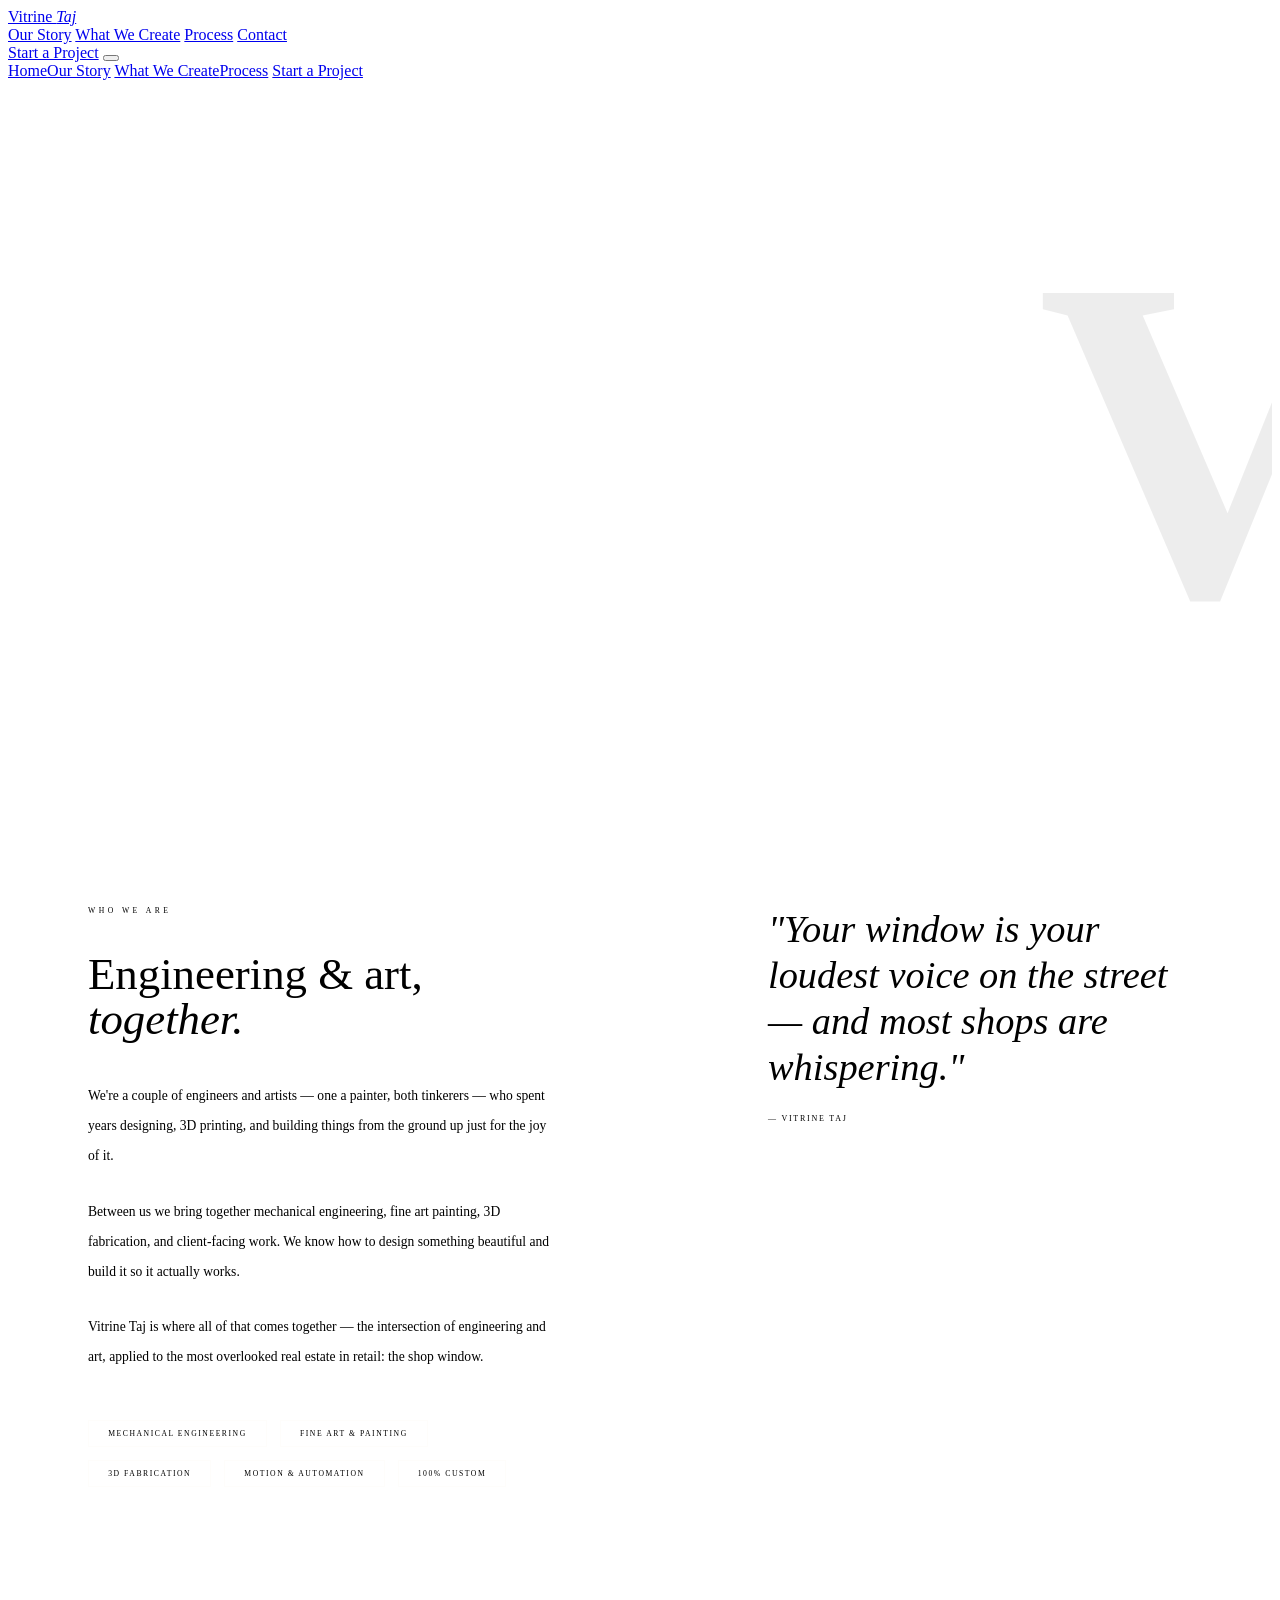
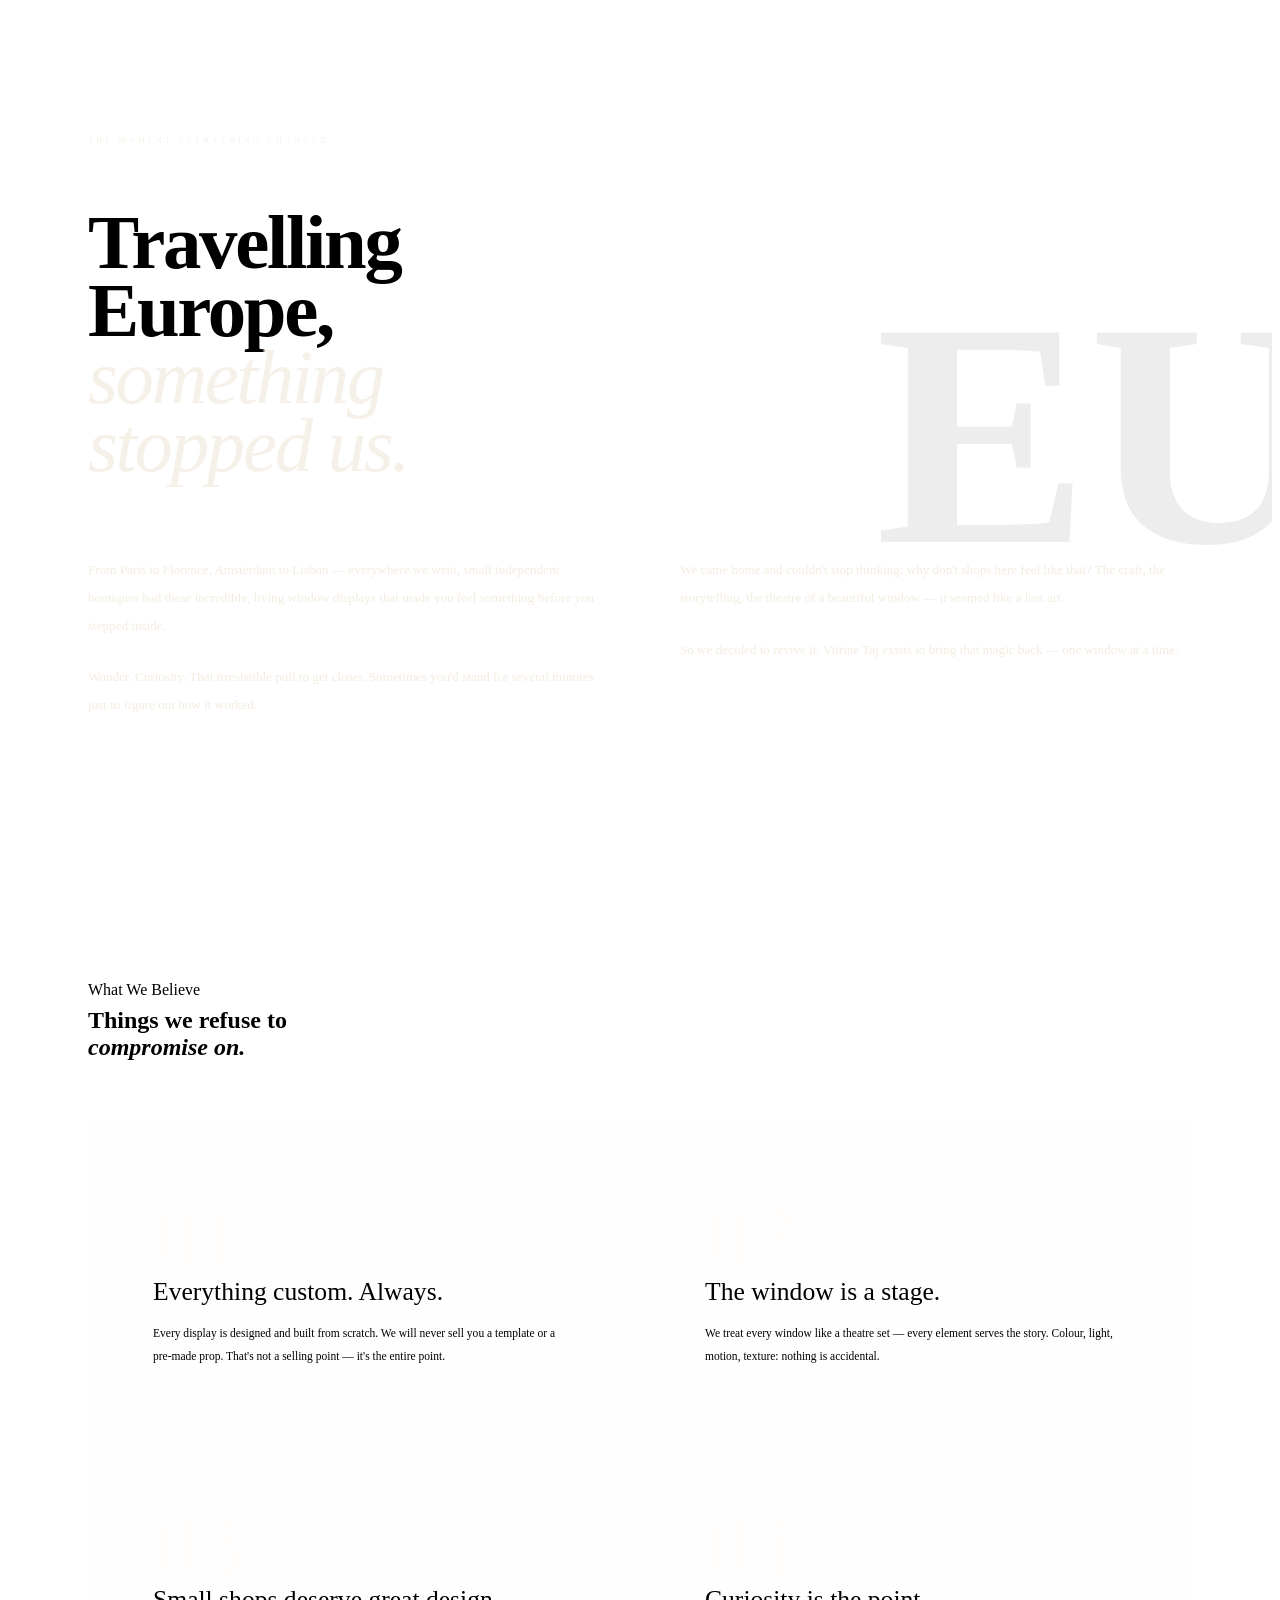
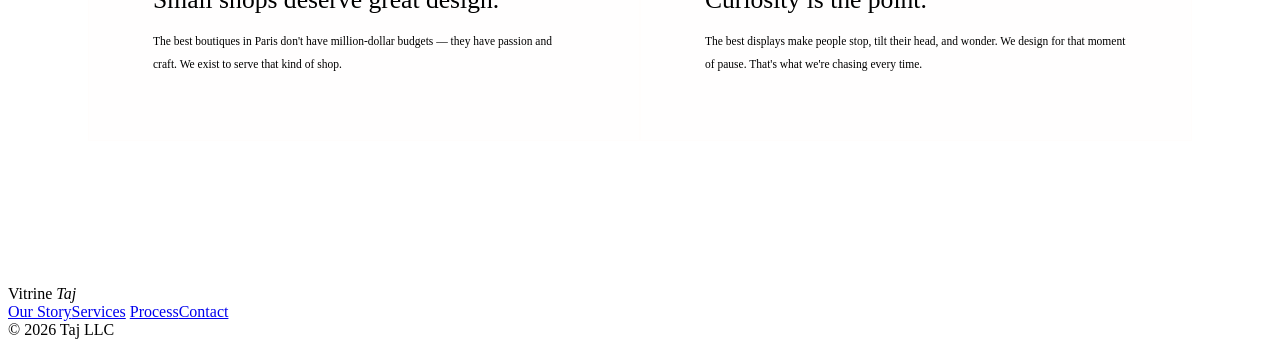
==== about.html @ 1ef47dd2 "Add files via upload" ====
<!DOCTYPE html>
<html lang="en">
<head>
<meta charset="UTF-8">
<meta name="viewport" content="width=device-width, initial-scale=1.0">
<title>Our Story — Vitrine Taj</title>
<link rel="stylesheet" href="css/styles.css">
<style>
/* HERO — orange background with big black type */
.about-hero {
  background: var(--orange);
  min-height: 80vh; padding: calc(var(--nav-h) + 5rem) 5rem 7rem;
  display: flex; flex-direction: column; justify-content: flex-end;
  position: relative; overflow: hidden;
  clip-path: polygon(0 0, 100% 0, 100% 94%, 0 100%);
}
.about-hero__ghost {
  position: absolute; font-family: var(--serif); font-size: 36vw;
  font-weight: 700; color: rgba(0,0,0,.07); line-height: 1;
  top: 50%; right: -5rem; transform: translateY(-50%);
  pointer-events: none; letter-spacing: -.04em;
}
.about-hero__label {
  font-size: .48rem; letter-spacing: .45em; text-transform: uppercase;
  color: rgba(240,232,216,.7); display: block; margin-bottom: 2rem;
  opacity: 0; animation: riseIn .7s .3s forwards;
}
.about-hero h1 {
  font-family: var(--serif);
  font-size: clamp(4rem, 9vw, 13rem);
  font-weight: 700; line-height: .85; letter-spacing: -.04em;
  color: var(--cream);
  opacity: 0; animation: riseIn .9s .5s forwards;
}
.about-hero h1 em { font-style: italic; font-weight: 400; color: rgba(240,232,216,.65); }

/* Origin story — editorial column */
.origin {
  padding: 9rem 5rem;
  display: grid; grid-template-columns: 1fr 1fr;
  gap: 10rem; align-items: start;
  background: var(--ink);
  position: relative; z-index: 2;
  margin-top: -3vw;
}
.origin__label { font-size:.48rem;letter-spacing:.45em;text-transform:uppercase;color:var(--blue);display:block;margin-bottom:1.5rem; }
.origin__title {
  font-family: var(--serif);
  font-size: clamp(2rem,3.5vw,4.5rem); font-weight: 400; line-height: 1.0;
}
.origin__title em { font-style:italic; color:var(--gold); }
.origin__body { font-size:.85rem;line-height:2.2;color:var(--muted-lt);margin-top:2.5rem; }
.origin__body p+p { margin-top:1.6rem; }
.origin__body strong { color:var(--cream);font-weight:400; }

/* Pull quote — large italic */
.big-quote {
  font-family: var(--serif);
  font-size: clamp(1.8rem,3vw,4rem);
  font-style: italic; font-weight: 400;
  line-height: 1.2; color: var(--cream);
  padding-left: 3rem;
  border-left: 4px solid var(--orange);
}
.big-quote-attr {
  font-size:.5rem;letter-spacing:.22em;text-transform:uppercase;
  color:var(--muted);margin-top:1.5rem;padding-left:3rem;display:block;
}

/* Europe section — inverted, orange block */
.europe {
  background: var(--orange);
  padding: 9rem 5rem;
  position: relative; overflow: hidden;
  clip-path: polygon(0 4%, 100% 0, 100% 96%, 0 100%);
  margin: -3vw 0; z-index: 3;
}
.europe__ghost {
  position: absolute; font-family: var(--serif); font-size: 25vw;
  font-weight: 700; color: rgba(0,0,0,.07); line-height: 1;
  top: 50%; right: -3rem; transform: translateY(-50%);
  pointer-events: none;
}
.europe__label { font-size:.48rem;letter-spacing:.45em;text-transform:uppercase;color:rgba(240,232,216,.6);display:block;margin-bottom:2rem; }
.europe h2 {
  font-family: var(--serif);
  font-size: clamp(3rem,6vw,9rem); font-weight: 700;
  letter-spacing: -.03em; line-height: .88; color: var(--cream);
  margin-bottom: 4rem;
}
.europe h2 em { font-style:italic;font-weight:400;color:rgba(240,232,216,.6); }
.europe__body {
  display: grid; grid-template-columns: 1fr 1fr; gap: 5rem;
  font-size:.82rem; line-height:2.1; color:rgba(240,232,216,.82);
}
.europe__body p+p { margin-top:1.5rem; }
.europe__body strong { color:var(--cream);font-weight:400; }

/* Values */
.values {
  background: var(--ink-deep);
  padding: 9rem 5rem;
  position: relative; z-index: 2; margin-top: -3vw;
}
.values__grid {
  display: grid; grid-template-columns: 1fr 1fr;
  gap: 0; background: rgba(240,232,216,.04);
  margin-top: 4rem;
}
.val-card {
  padding: 4rem;
  border: 1px solid rgba(240,232,216,.06);
  position: relative; overflow: hidden;
  transition: background .3s;
}
.val-card:hover { background: rgba(240,232,216,.02); }
.val-card::after {
  content:''; position:absolute; bottom:0;left:0;right:0;height:3px;
  background:var(--orange); transform:scaleX(0);
  transition:transform .4s var(--ease); transform-origin:left;
}
.val-card:hover::after { transform:scaleX(1); }
.val-num {
  font-family: var(--serif); font-size: 6rem; font-weight: 700;
  color: rgba(240,232,216,.05); line-height: 1; margin-bottom: -.5rem;
  letter-spacing: -.04em;
}
.val-title { font-family:var(--serif);font-size:clamp(1.3rem,2vw,2rem);font-weight:400;margin-bottom:1rem;line-height:1.1; }
.val-body { font-size:.72rem;line-height:2;color:var(--muted-lt); }
.val-body strong { color:var(--cream);font-weight:400; }

/* Tags */
.tags { display:flex;flex-wrap:wrap;gap:.8rem;margin-top:3rem; }
.tag { font-size:.48rem;letter-spacing:.2em;text-transform:uppercase;padding:.5rem 1.2rem;border:1px solid rgba(240,232,216,.12);color:var(--muted-lt);transition:all .3s; }
.tag:hover { border-color:var(--orange);color:var(--cream); }

@media(max-width:1024px){
  .about-hero { padding:calc(var(--nav-h) + 3rem) 2.5rem 5rem; clip-path:none; }
  .origin { grid-template-columns:1fr;gap:4rem;padding:6rem 2.5rem;margin-top:0; }
  .europe { padding:6rem 2.5rem;clip-path:none;margin:0; }
  .europe__body { grid-template-columns:1fr;gap:0; }
  .values { padding:6rem 2.5rem;margin-top:0; }
  .values__grid { grid-template-columns:1fr; }
}
</style>
</head>
<body>
<div class="cur"></div>

<nav class="nav nav--orange">
  <a class="nav__logo" href="index.html">Vitrine <em>Taj</em></a>
  <div class="nav__links">
    <a class="nav__link" href="about.html">Our Story</a>
    <a class="nav__link" href="services.html">What We Create</a>
    <a class="nav__link" href="process.html">Process</a>
    <a class="nav__link" href="contact.html">Contact</a>
  </div>
  <a class="nav__cta btn" href="contact.html">Start a Project</a>
  <button class="nav__burger" aria-label="Menu"><span></span><span></span><span></span></button>
</nav>
<div class="nav__drawer">
  <a href="index.html">Home</a><a href="about.html">Our Story</a>
  <a href="services.html">What We Create</a><a href="process.html">Process</a>
  <a href="contact.html">Start a Project</a>
</div>

<section class="about-hero">
  <div class="about-hero__ghost">V</div>
  <span class="about-hero__label">Our Story</span>
  <h1>Built by two<br>engineers who<br><em>fell in love</em><br>with a window.</h1>
</section>

<section class="origin">
  <div class="reveal">
    <span class="origin__label">Who We Are</span>
    <h2 class="origin__title">Engineering &amp; art,<br><em>together.</em></h2>
    <div class="origin__body">
      <p>We're <strong>a couple of engineers and artists</strong> — one a painter, both tinkerers — who spent years designing, 3D printing, and building things from the ground up just for the joy of it.</p>
      <p>Between us we bring together <strong>mechanical engineering, fine art painting, 3D fabrication, and client-facing work</strong>. We know how to design something beautiful and build it so it actually works.</p>
      <p>Vitrine Taj is where all of that comes together — <strong>the intersection of engineering and art</strong>, applied to the most overlooked real estate in retail: the shop window.</p>
    </div>
    <div class="tags">
      <span class="tag">Mechanical Engineering</span>
      <span class="tag">Fine Art &amp; Painting</span>
      <span class="tag">3D Fabrication</span>
      <span class="tag">Motion &amp; Automation</span>
      <span class="tag">100% Custom</span>
    </div>
  </div>
  <div class="reveal r2">
    <div class="big-quote">"Your window is your loudest voice on the street — and most shops are whispering."</div>
    <span class="big-quote-attr">— Vitrine Taj</span>
  </div>
</section>

<section class="europe">
  <div class="europe__ghost">EU</div>
  <span class="europe__label reveal">The Moment Everything Changed</span>
  <h2 class="reveal">Travelling<br>Europe,<br><em>something<br>stopped us.</em></h2>
  <div class="europe__body">
    <div class="reveal">
      <p>From Paris to Florence, Amsterdam to Lisbon — everywhere we went, <strong>small independent boutiques had these incredible, living window displays</strong> that made you feel something before you stepped inside.</p>
      <p>Wonder. Curiosity. That irresistible pull to get closer. Sometimes you'd stand for several minutes just to figure out how it worked.</p>
    </div>
    <div class="reveal r2">
      <p>We came home and couldn't stop thinking: <strong>why don't shops here feel like that?</strong> The craft, the storytelling, the theatre of a beautiful window — it seemed like a lost art.</p>
      <p>So we decided to revive it. <strong>Vitrine Taj exists to bring that magic back — one window at a time.</strong></p>
    </div>
  </div>
</section>

<section class="values">
  <div class="reveal">
    <span class="eyebrow">What We Believe</span>
    <h2 class="display-md" style="margin-top:.5rem;">Things we refuse to<br><em>compromise on.</em></h2>
  </div>
  <div class="values__grid">
    <div class="val-card reveal">
      <div class="val-num">01</div>
      <div class="val-title">Everything custom. Always.</div>
      <div class="val-body"><strong>Every display is designed and built from scratch.</strong> We will never sell you a template or a pre-made prop. That's not a selling point — it's the entire point.</div>
    </div>
    <div class="val-card reveal r1">
      <div class="val-num">02</div>
      <div class="val-title">The window is a stage.</div>
      <div class="val-body">We treat every window like a theatre set — <strong>every element serves the story.</strong> Colour, light, motion, texture: nothing is accidental.</div>
    </div>
    <div class="val-card reveal r2">
      <div class="val-num">03</div>
      <div class="val-title">Small shops deserve great design.</div>
      <div class="val-body">The best boutiques in Paris don't have million-dollar budgets — they have passion and craft. <strong>We exist to serve that kind of shop.</strong></div>
    </div>
    <div class="val-card reveal r3">
      <div class="val-num">04</div>
      <div class="val-title">Curiosity is the point.</div>
      <div class="val-body">The best displays make people <strong>stop, tilt their head, and wonder.</strong> We design for that moment of pause. That's what we're chasing every time.</div>
    </div>
  </div>
</section>

<footer class="footer">
  <div class="footer__logo">Vitrine <em>Taj</em></div>
  <div class="footer__links">
    <a href="about.html">Our Story</a><a href="services.html">Services</a>
    <a href="process.html">Process</a><a href="contact.html">Contact</a>
  </div>
  <div class="footer__copy">© 2026 Taj LLC</div>
</footer>

<script src="js/main.js"></script>
<script>
// Nav switches from orange to dark as you scroll off the hero
const nav = document.querySelector('.nav');
const hero = document.querySelector('.about-hero');
if (nav && hero) {
  const obs = new IntersectionObserver(([e]) => {
    if (e.isIntersecting) { nav.classList.add('nav--orange'); nav.classList.remove('nav--bg'); }
    else { nav.classList.remove('nav--orange'); nav.classList.add('nav--bg'); }
  }, { threshold: 0.1 });
  obs.observe(hero);
}
</script>
</body>
</html>
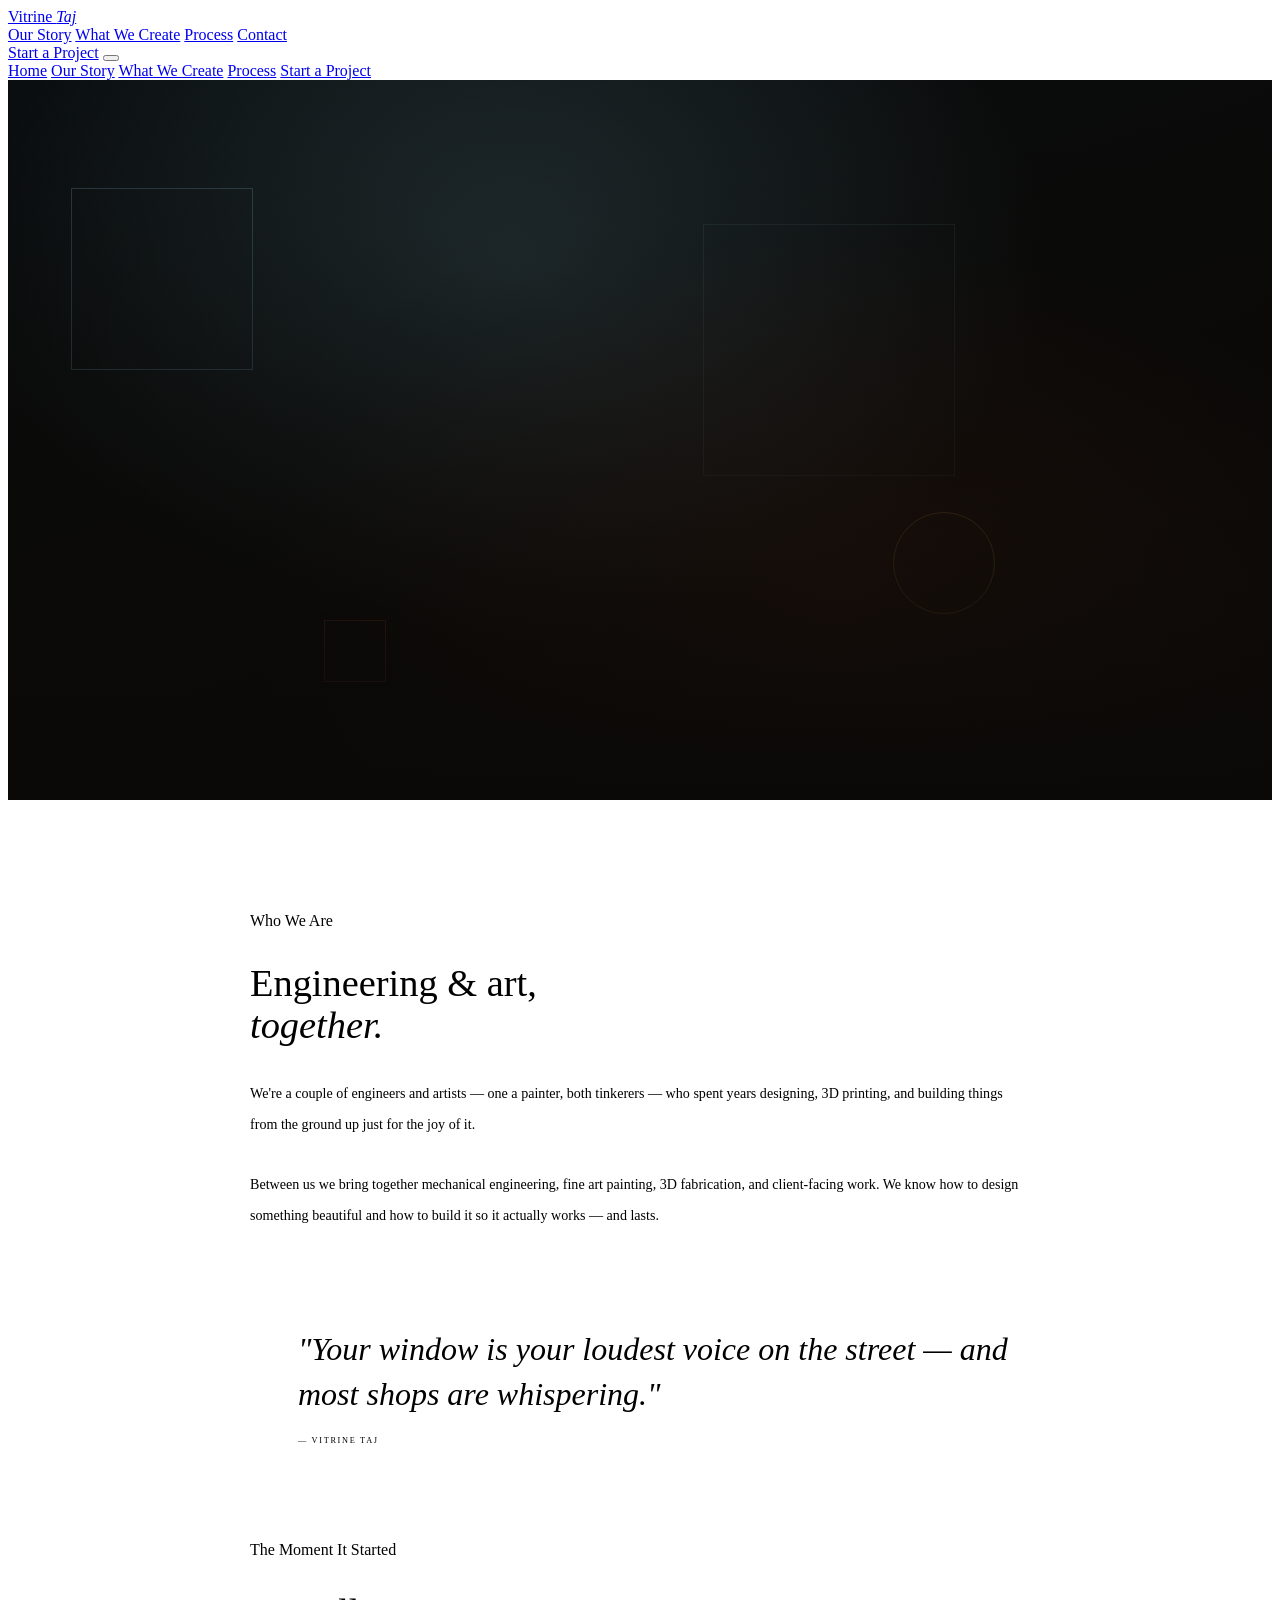
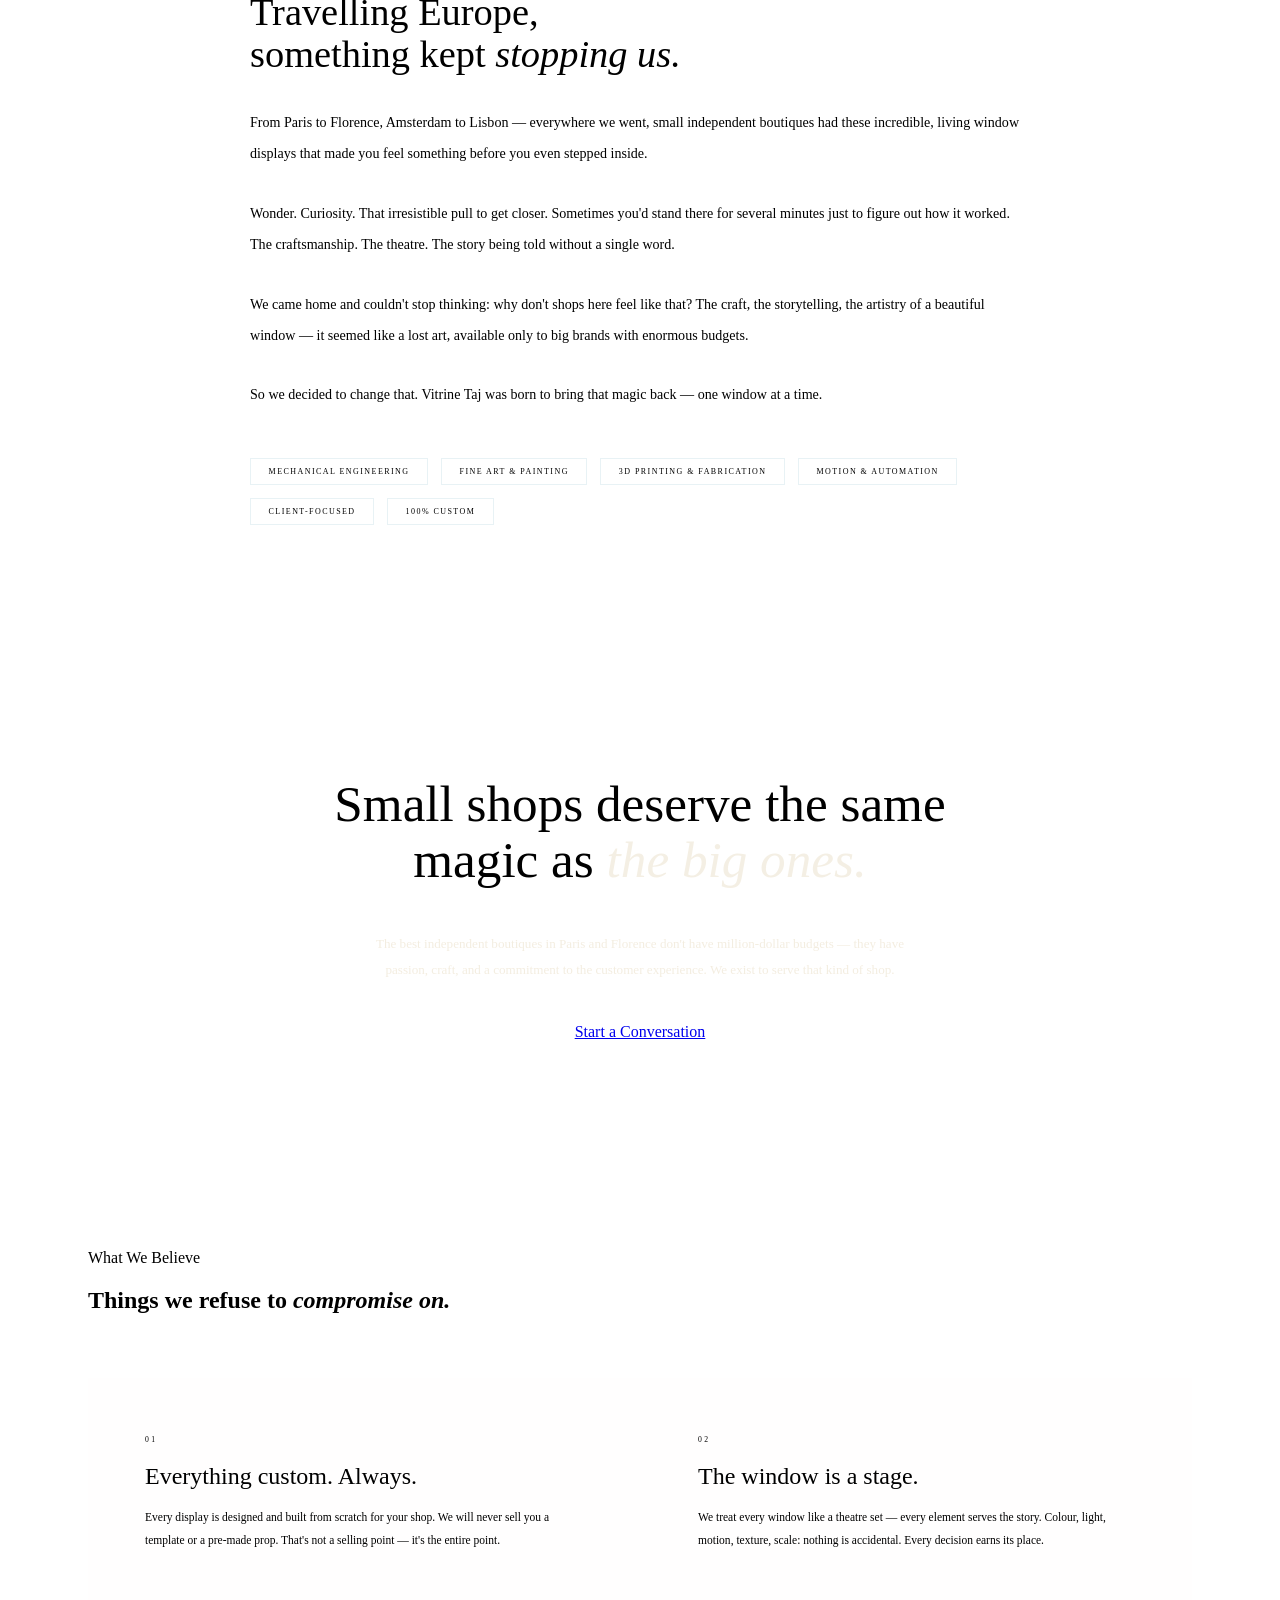
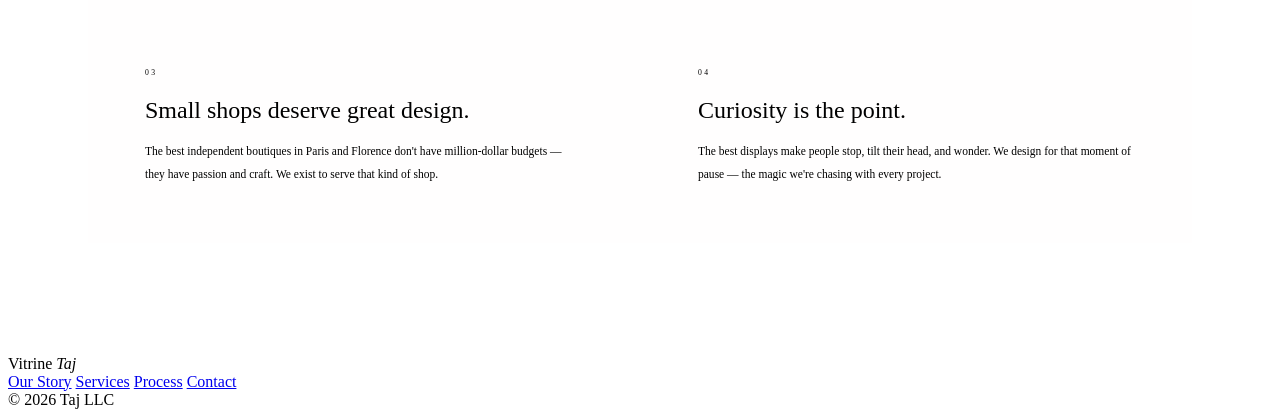
==== commit 3d31ce07: "Add files via upload" ====
--- a/about.html
+++ b/about.html
@@ -3,151 +3,147 @@
 <head>
 <meta charset="UTF-8">
 <meta name="viewport" content="width=device-width, initial-scale=1.0">
+<meta name="description" content="The story behind Vitrine Taj — two engineers and artists inspired by European shop windows.">
 <title>Our Story — Vitrine Taj</title>
 <link rel="stylesheet" href="css/styles.css">
 <style>
-/* HERO — orange background with big black type */
+
+/* Page hero — full-bleed atmospheric scene */
 .about-hero {
+  position: relative; height: 80vh; min-height: 500px;
+  display: flex; align-items: flex-end; overflow: hidden;
+}
+.about-hero__bg {
+  position: absolute; inset: 0;
+  background:
+    radial-gradient(ellipse at 40% 25%, rgba(126,184,201,0.2) 0%, transparent 50%),
+    radial-gradient(ellipse at 65% 75%, rgba(196,81,42,0.15) 0%, transparent 50%),
+    linear-gradient(160deg, #0a0e10 0%, #0a0907 60%, #100a08 100%);
+}
+/* floating shapes in hero */
+.about-hero__shape {
+  position: absolute; border: 1px solid;
+  animation: floatShape var(--d,8s) ease-in-out infinite;
+  animation-delay: var(--dl,0s);
+}
+.about-hero__grad {
+  position: absolute; inset: 0;
+  background: linear-gradient(to top, rgba(10,9,7,1) 0%, rgba(10,9,7,.5) 40%, transparent 100%);
+}
+.about-hero__content {
+  position: relative; z-index: 2; padding: 4rem 5rem; max-width: 800px;
+}
+.about-hero__label {
+  font-size: .48rem; letter-spacing: .4em; text-transform: uppercase;
+  color: var(--blue); display: block; margin-bottom: 1.4rem;
+  opacity: 0; animation: riseIn .7s .3s forwards;
+}
+.about-hero__title {
+  font-family: 'Playfair Display', serif;
+  font-size: clamp(3rem,6vw,7rem); font-weight: 400; line-height: .95;
+  opacity: 0; animation: riseIn .9s .5s forwards;
+}
+.about-hero__title em { font-style: italic; color: var(--gold); display: block; }
+
+/* Main content — editorial magazine-style reading */
+.story-body {
+  max-width: 780px; margin: 0 auto;
+  padding: 7rem 5rem;
+}
+.story-body .label { margin-bottom: 1.5rem; }
+.story-body h2 {
+  font-family: 'Playfair Display', serif;
+  font-size: clamp(1.8rem,3vw,3rem); font-weight: 400; line-height: 1.1;
+  margin-bottom: 2rem;
+}
+.story-body h2 em { font-style: italic; color: var(--gold); }
+.story-body p {
+  font-size: .88rem; line-height: 2.2; color: var(--muted-lt);
+  margin-bottom: 1.8rem;
+}
+.story-body p strong { color: var(--cream); font-weight: 400; }
+
+/* Pull quote — Moooi editorial style */
+.pull-quote {
+  border-left: 2px solid var(--orange);
+  padding: 2rem 0 2rem 3rem;
+  margin: 4rem 0;
+}
+.pull-quote__text {
+  font-family: 'Playfair Display', serif;
+  font-size: clamp(1.5rem,2.5vw,2.5rem); font-style: italic;
+  line-height: 1.4; color: var(--cream);
+}
+.pull-quote__attr {
+  font-size: .52rem; letter-spacing: .2em; text-transform: uppercase;
+  color: var(--muted); margin-top: 1.2rem; display: block;
+}
+
+/* Full-bleed interlude — orange band, like Moooi story breaks */
+.interlude {
   background: var(--orange);
-  min-height: 80vh; padding: calc(var(--nav-h) + 5rem) 5rem 7rem;
-  display: flex; flex-direction: column; justify-content: flex-end;
-  position: relative; overflow: hidden;
-  clip-path: polygon(0 0, 100% 0, 100% 94%, 0 100%);
-}
-.about-hero__ghost {
-  position: absolute; font-family: var(--serif); font-size: 36vw;
-  font-weight: 700; color: rgba(0,0,0,.07); line-height: 1;
-  top: 50%; right: -5rem; transform: translateY(-50%);
-  pointer-events: none; letter-spacing: -.04em;
-}
-.about-hero__label {
-  font-size: .48rem; letter-spacing: .45em; text-transform: uppercase;
-  color: rgba(240,232,216,.7); display: block; margin-bottom: 2rem;
-  opacity: 0; animation: riseIn .7s .3s forwards;
-}
-.about-hero h1 {
-  font-family: var(--serif);
-  font-size: clamp(4rem, 9vw, 13rem);
-  font-weight: 700; line-height: .85; letter-spacing: -.04em;
+  padding: 6rem 5rem;
+  text-align: center;
+}
+.interlude h2 {
+  font-family: 'Playfair Display', serif;
+  font-size: clamp(2rem,4vw,5rem); font-weight: 400; line-height: 1.1;
   color: var(--cream);
-  opacity: 0; animation: riseIn .9s .5s forwards;
-}
-.about-hero h1 em { font-style: italic; font-weight: 400; color: rgba(240,232,216,.65); }
-
-/* Origin story — editorial column */
-.origin {
-  padding: 9rem 5rem;
+}
+.interlude h2 em { font-style: italic; color: rgba(240,232,216,.7); }
+.interlude p {
+  font-size: .82rem; line-height: 2; color: rgba(240,232,216,.8);
+  max-width: 560px; margin: 2rem auto 0;
+}
+
+/* Values — editorial list */
+.values-section { padding: 7rem 5rem; background: var(--dusk); }
+.values-grid {
   display: grid; grid-template-columns: 1fr 1fr;
-  gap: 10rem; align-items: start;
-  background: var(--ink);
-  position: relative; z-index: 2;
-  margin-top: -3vw;
-}
-.origin__label { font-size:.48rem;letter-spacing:.45em;text-transform:uppercase;color:var(--blue);display:block;margin-bottom:1.5rem; }
-.origin__title {
-  font-family: var(--serif);
-  font-size: clamp(2rem,3.5vw,4.5rem); font-weight: 400; line-height: 1.0;
-}
-.origin__title em { font-style:italic; color:var(--gold); }
-.origin__body { font-size:.85rem;line-height:2.2;color:var(--muted-lt);margin-top:2.5rem; }
-.origin__body p+p { margin-top:1.6rem; }
-.origin__body strong { color:var(--cream);font-weight:400; }
-
-/* Pull quote — large italic */
-.big-quote {
-  font-family: var(--serif);
-  font-size: clamp(1.8rem,3vw,4rem);
-  font-style: italic; font-weight: 400;
-  line-height: 1.2; color: var(--cream);
-  padding-left: 3rem;
-  border-left: 4px solid var(--orange);
-}
-.big-quote-attr {
-  font-size:.5rem;letter-spacing:.22em;text-transform:uppercase;
-  color:var(--muted);margin-top:1.5rem;padding-left:3rem;display:block;
-}
-
-/* Europe section — inverted, orange block */
-.europe {
-  background: var(--orange);
-  padding: 9rem 5rem;
-  position: relative; overflow: hidden;
-  clip-path: polygon(0 4%, 100% 0, 100% 96%, 0 100%);
-  margin: -3vw 0; z-index: 3;
-}
-.europe__ghost {
-  position: absolute; font-family: var(--serif); font-size: 25vw;
-  font-weight: 700; color: rgba(0,0,0,.07); line-height: 1;
-  top: 50%; right: -3rem; transform: translateY(-50%);
-  pointer-events: none;
-}
-.europe__label { font-size:.48rem;letter-spacing:.45em;text-transform:uppercase;color:rgba(240,232,216,.6);display:block;margin-bottom:2rem; }
-.europe h2 {
-  font-family: var(--serif);
-  font-size: clamp(3rem,6vw,9rem); font-weight: 700;
-  letter-spacing: -.03em; line-height: .88; color: var(--cream);
-  margin-bottom: 4rem;
-}
-.europe h2 em { font-style:italic;font-weight:400;color:rgba(240,232,216,.6); }
-.europe__body {
-  display: grid; grid-template-columns: 1fr 1fr; gap: 5rem;
-  font-size:.82rem; line-height:2.1; color:rgba(240,232,216,.82);
-}
-.europe__body p+p { margin-top:1.5rem; }
-.europe__body strong { color:var(--cream);font-weight:400; }
-
-/* Values */
-.values {
-  background: var(--ink-deep);
-  padding: 9rem 5rem;
-  position: relative; z-index: 2; margin-top: -3vw;
-}
-.values__grid {
-  display: grid; grid-template-columns: 1fr 1fr;
-  gap: 0; background: rgba(240,232,216,.04);
+  gap: 2px; background: rgba(240,232,216,.04);
   margin-top: 4rem;
 }
-.val-card {
-  padding: 4rem;
-  border: 1px solid rgba(240,232,216,.06);
-  position: relative; overflow: hidden;
-  transition: background .3s;
-}
-.val-card:hover { background: rgba(240,232,216,.02); }
-.val-card::after {
-  content:''; position:absolute; bottom:0;left:0;right:0;height:3px;
-  background:var(--orange); transform:scaleX(0);
-  transition:transform .4s var(--ease); transform-origin:left;
-}
-.val-card:hover::after { transform:scaleX(1); }
-.val-num {
-  font-family: var(--serif); font-size: 6rem; font-weight: 700;
-  color: rgba(240,232,216,.05); line-height: 1; margin-bottom: -.5rem;
-  letter-spacing: -.04em;
-}
-.val-title { font-family:var(--serif);font-size:clamp(1.3rem,2vw,2rem);font-weight:400;margin-bottom:1rem;line-height:1.1; }
-.val-body { font-size:.72rem;line-height:2;color:var(--muted-lt); }
-.val-body strong { color:var(--cream);font-weight:400; }
+.value-card {
+  background: var(--dusk); padding: 3.5rem;
+  border: 1px solid transparent;
+  transition: background .3s, border-color .3s;
+}
+.value-card:hover { background: var(--dusk-mid); border-color: rgba(126,184,201,.1); }
+.value-num {
+  font-size: .48rem; letter-spacing: .3em; text-transform: uppercase;
+  color: var(--blue); margin-bottom: 1.2rem; display: block;
+}
+.value-title {
+  font-family: 'Playfair Display', serif; font-size: 1.5rem;
+  font-weight: 400; margin-bottom: 1rem;
+}
+.value-body {
+  font-size: .72rem; line-height: 2; color: var(--muted-lt);
+}
+.value-body strong { color: var(--cream); font-weight: 400; }
 
 /* Tags */
-.tags { display:flex;flex-wrap:wrap;gap:.8rem;margin-top:3rem; }
-.tag { font-size:.48rem;letter-spacing:.2em;text-transform:uppercase;padding:.5rem 1.2rem;border:1px solid rgba(240,232,216,.12);color:var(--muted-lt);transition:all .3s; }
-.tag:hover { border-color:var(--orange);color:var(--cream); }
+.tags { display: flex; flex-wrap: wrap; gap: .8rem; margin-top: 3rem; }
+.tag {
+  font-size: .5rem; letter-spacing: .18em; text-transform: uppercase;
+  padding: .5rem 1.1rem; border: 1px solid rgba(126,184,201,0.18);
+  color: var(--muted-lt); transition: all .3s;
+}
+.tag:hover { border-color: var(--blue); color: var(--cream); }
 
 @media(max-width:1024px){
-  .about-hero { padding:calc(var(--nav-h) + 3rem) 2.5rem 5rem; clip-path:none; }
-  .origin { grid-template-columns:1fr;gap:4rem;padding:6rem 2.5rem;margin-top:0; }
-  .europe { padding:6rem 2.5rem;clip-path:none;margin:0; }
-  .europe__body { grid-template-columns:1fr;gap:0; }
-  .values { padding:6rem 2.5rem;margin-top:0; }
-  .values__grid { grid-template-columns:1fr; }
+  .about-hero__content { padding:3rem 2.5rem; }
+  .story-body { padding:5rem 2.5rem; }
+  .interlude { padding:5rem 2.5rem; }
+  .values-section { padding:5rem 2.5rem; }
+  .values-grid { grid-template-columns:1fr; }
 }
 </style>
 </head>
 <body>
 <div class="cur"></div>
 
-<nav class="nav nav--orange">
+<nav class="nav">
   <a class="nav__logo" href="index.html">Vitrine <em>Taj</em></a>
   <div class="nav__links">
     <a class="nav__link" href="about.html">Our Story</a>
@@ -155,85 +151,102 @@
     <a class="nav__link" href="process.html">Process</a>
     <a class="nav__link" href="contact.html">Contact</a>
   </div>
-  <a class="nav__cta btn" href="contact.html">Start a Project</a>
+  <a class="nav__cta" href="contact.html">Start a Project</a>
   <button class="nav__burger" aria-label="Menu"><span></span><span></span><span></span></button>
 </nav>
 <div class="nav__drawer">
-  <a href="index.html">Home</a><a href="about.html">Our Story</a>
-  <a href="services.html">What We Create</a><a href="process.html">Process</a>
+  <a href="index.html">Home</a>
+  <a href="about.html">Our Story</a>
+  <a href="services.html">What We Create</a>
+  <a href="process.html">Process</a>
   <a href="contact.html">Start a Project</a>
 </div>
 
+<!-- HERO -->
 <section class="about-hero">
-  <div class="about-hero__ghost">V</div>
-  <span class="about-hero__label">Our Story</span>
-  <h1>Built by two<br>engineers who<br><em>fell in love</em><br>with a window.</h1>
+  <div class="about-hero__bg">
+    <div class="about-hero__shape" style="width:180px;height:180px;top:15%;left:5%;border-color:rgba(126,184,201,0.25);--d:10s;--r:8deg;"></div>
+    <div class="about-hero__shape" style="width:100px;height:100px;border-radius:50%;top:60%;left:70%;border-color:rgba(201,149,58,0.3);--d:7s;--dl:-3s;"></div>
+    <div class="about-hero__shape" style="width:60px;height:60px;top:75%;left:25%;border-color:rgba(196,81,42,0.4);--d:9s;--dl:-5s;--r:45deg;"></div>
+    <div class="about-hero__shape" style="width:250px;height:250px;top:20%;left:55%;border-color:rgba(126,184,201,0.1);--d:14s;--r:12deg;"></div>
+  </div>
+  <div class="about-hero__grad"></div>
+  <div class="about-hero__content">
+    <span class="about-hero__label">Our Story</span>
+    <h1 class="about-hero__title">
+      Built by two engineers<br>who <em>fell in love</em><br>with a window.
+    </h1>
+  </div>
 </section>
 
-<section class="origin">
+<!-- STORY BODY — editorial reading experience -->
+<div class="story-body">
   <div class="reveal">
-    <span class="origin__label">Who We Are</span>
-    <h2 class="origin__title">Engineering &amp; art,<br><em>together.</em></h2>
-    <div class="origin__body">
-      <p>We're <strong>a couple of engineers and artists</strong> — one a painter, both tinkerers — who spent years designing, 3D printing, and building things from the ground up just for the joy of it.</p>
-      <p>Between us we bring together <strong>mechanical engineering, fine art painting, 3D fabrication, and client-facing work</strong>. We know how to design something beautiful and build it so it actually works.</p>
-      <p>Vitrine Taj is where all of that comes together — <strong>the intersection of engineering and art</strong>, applied to the most overlooked real estate in retail: the shop window.</p>
-    </div>
-    <div class="tags">
-      <span class="tag">Mechanical Engineering</span>
-      <span class="tag">Fine Art &amp; Painting</span>
-      <span class="tag">3D Fabrication</span>
-      <span class="tag">Motion &amp; Automation</span>
-      <span class="tag">100% Custom</span>
-    </div>
-  </div>
-  <div class="reveal r2">
-    <div class="big-quote">"Your window is your loudest voice on the street — and most shops are whispering."</div>
-    <span class="big-quote-attr">— Vitrine Taj</span>
-  </div>
-</section>
-
-<section class="europe">
-  <div class="europe__ghost">EU</div>
-  <span class="europe__label reveal">The Moment Everything Changed</span>
-  <h2 class="reveal">Travelling<br>Europe,<br><em>something<br>stopped us.</em></h2>
-  <div class="europe__body">
-    <div class="reveal">
-      <p>From Paris to Florence, Amsterdam to Lisbon — everywhere we went, <strong>small independent boutiques had these incredible, living window displays</strong> that made you feel something before you stepped inside.</p>
-      <p>Wonder. Curiosity. That irresistible pull to get closer. Sometimes you'd stand for several minutes just to figure out how it worked.</p>
-    </div>
-    <div class="reveal r2">
-      <p>We came home and couldn't stop thinking: <strong>why don't shops here feel like that?</strong> The craft, the storytelling, the theatre of a beautiful window — it seemed like a lost art.</p>
-      <p>So we decided to revive it. <strong>Vitrine Taj exists to bring that magic back — one window at a time.</strong></p>
-    </div>
-  </div>
-</section>
-
-<section class="values">
+    <span class="label">Who We Are</span>
+    <h2>Engineering &amp; art,<br><em>together.</em></h2>
+    <p>We're <strong>a couple of engineers and artists</strong> — one a painter, both tinkerers — who spent years designing, 3D printing, and building things from the ground up just for the joy of it.</p>
+    <p>Between us we bring together <strong>mechanical engineering, fine art painting, 3D fabrication, and client-facing work</strong>. We know how to design something beautiful and how to build it so it actually works — and lasts.</p>
+  </div>
+
+  <div class="pull-quote reveal">
+    <div class="pull-quote__text">"Your window is your loudest voice on the street — and most shops are whispering."</div>
+    <span class="pull-quote__attr">— Vitrine Taj</span>
+  </div>
+
   <div class="reveal">
-    <span class="eyebrow">What We Believe</span>
-    <h2 class="display-md" style="margin-top:.5rem;">Things we refuse to<br><em>compromise on.</em></h2>
-  </div>
-  <div class="values__grid">
-    <div class="val-card reveal">
-      <div class="val-num">01</div>
-      <div class="val-title">Everything custom. Always.</div>
-      <div class="val-body"><strong>Every display is designed and built from scratch.</strong> We will never sell you a template or a pre-made prop. That's not a selling point — it's the entire point.</div>
-    </div>
-    <div class="val-card reveal r1">
-      <div class="val-num">02</div>
-      <div class="val-title">The window is a stage.</div>
-      <div class="val-body">We treat every window like a theatre set — <strong>every element serves the story.</strong> Colour, light, motion, texture: nothing is accidental.</div>
-    </div>
-    <div class="val-card reveal r2">
-      <div class="val-num">03</div>
-      <div class="val-title">Small shops deserve great design.</div>
-      <div class="val-body">The best boutiques in Paris don't have million-dollar budgets — they have passion and craft. <strong>We exist to serve that kind of shop.</strong></div>
-    </div>
-    <div class="val-card reveal r3">
-      <div class="val-num">04</div>
-      <div class="val-title">Curiosity is the point.</div>
-      <div class="val-body">The best displays make people <strong>stop, tilt their head, and wonder.</strong> We design for that moment of pause. That's what we're chasing every time.</div>
+    <span class="label">The Moment It Started</span>
+    <h2>Travelling Europe,<br>something kept <em>stopping us.</em></h2>
+    <p>From Paris to Florence, Amsterdam to Lisbon — everywhere we went, <strong>small independent boutiques had these incredible, living window displays</strong> that made you feel something before you even stepped inside.</p>
+    <p>Wonder. Curiosity. That irresistible pull to get closer. Sometimes you'd stand there for several minutes just to figure out how it worked. The craftsmanship. The theatre. The story being told without a single word.</p>
+    <p>We came home and couldn't stop thinking: <strong>why don't shops here feel like that?</strong> The craft, the storytelling, the artistry of a beautiful window — it seemed like a lost art, available only to big brands with enormous budgets.</p>
+    <p>So we decided to change that. <strong>Vitrine Taj was born to bring that magic back — one window at a time.</strong></p>
+  </div>
+
+  <div class="tags reveal">
+    <span class="tag">Mechanical Engineering</span>
+    <span class="tag">Fine Art &amp; Painting</span>
+    <span class="tag">3D Printing &amp; Fabrication</span>
+    <span class="tag">Motion &amp; Automation</span>
+    <span class="tag">Client-Focused</span>
+    <span class="tag">100% Custom</span>
+  </div>
+</div>
+
+<!-- FULL-BLEED INTERLUDE -->
+<div class="interlude">
+  <h2 class="reveal">Small shops deserve the same<br>magic as <em>the big ones.</em></h2>
+  <p class="reveal">The best independent boutiques in Paris and Florence don't have million-dollar budgets — they have passion, craft, and a commitment to the customer experience. We exist to serve that kind of shop.</p>
+  <div style="margin-top:2.5rem;" class="reveal">
+    <a href="contact.html" class="btn btn--fill"><span>Start a Conversation</span></a>
+  </div>
+</div>
+
+<!-- VALUES -->
+<section class="values-section">
+  <div class="reveal">
+    <span class="label">What We Believe</span>
+    <h2 class="heading-lg">Things we refuse to <em>compromise on.</em></h2>
+  </div>
+  <div class="values-grid">
+    <div class="value-card reveal">
+      <span class="value-num">01</span>
+      <div class="value-title">Everything custom. Always.</div>
+      <div class="value-body"><strong>Every display is designed and built from scratch</strong> for your shop. We will never sell you a template or a pre-made prop. That's not a selling point — it's the entire point.</div>
+    </div>
+    <div class="value-card reveal reveal-delay-1">
+      <span class="value-num">02</span>
+      <div class="value-title">The window is a stage.</div>
+      <div class="value-body">We treat every window like a theatre set — <strong>every element serves the story</strong>. Colour, light, motion, texture, scale: nothing is accidental. Every decision earns its place.</div>
+    </div>
+    <div class="value-card reveal reveal-delay-2">
+      <span class="value-num">03</span>
+      <div class="value-title">Small shops deserve great design.</div>
+      <div class="value-body">The best independent boutiques in Paris and Florence don't have million-dollar budgets — they have passion and craft. <strong>We exist to serve that kind of shop.</strong></div>
+    </div>
+    <div class="value-card reveal reveal-delay-3">
+      <span class="value-num">04</span>
+      <div class="value-title">Curiosity is the point.</div>
+      <div class="value-body">The best displays make people <strong>stop, tilt their head, and wonder</strong>. We design for that moment of pause — the magic we're chasing with every project.</div>
     </div>
   </div>
 </section>
@@ -241,24 +254,14 @@
 <footer class="footer">
   <div class="footer__logo">Vitrine <em>Taj</em></div>
   <div class="footer__links">
-    <a href="about.html">Our Story</a><a href="services.html">Services</a>
-    <a href="process.html">Process</a><a href="contact.html">Contact</a>
+    <a href="about.html">Our Story</a>
+    <a href="services.html">Services</a>
+    <a href="process.html">Process</a>
+    <a href="contact.html">Contact</a>
   </div>
   <div class="footer__copy">© 2026 Taj LLC</div>
 </footer>
 
 <script src="js/main.js"></script>
-<script>
-// Nav switches from orange to dark as you scroll off the hero
-const nav = document.querySelector('.nav');
-const hero = document.querySelector('.about-hero');
-if (nav && hero) {
-  const obs = new IntersectionObserver(([e]) => {
-    if (e.isIntersecting) { nav.classList.add('nav--orange'); nav.classList.remove('nav--bg'); }
-    else { nav.classList.remove('nav--orange'); nav.classList.add('nav--bg'); }
-  }, { threshold: 0.1 });
-  obs.observe(hero);
-}
-</script>
 </body>
 </html>
